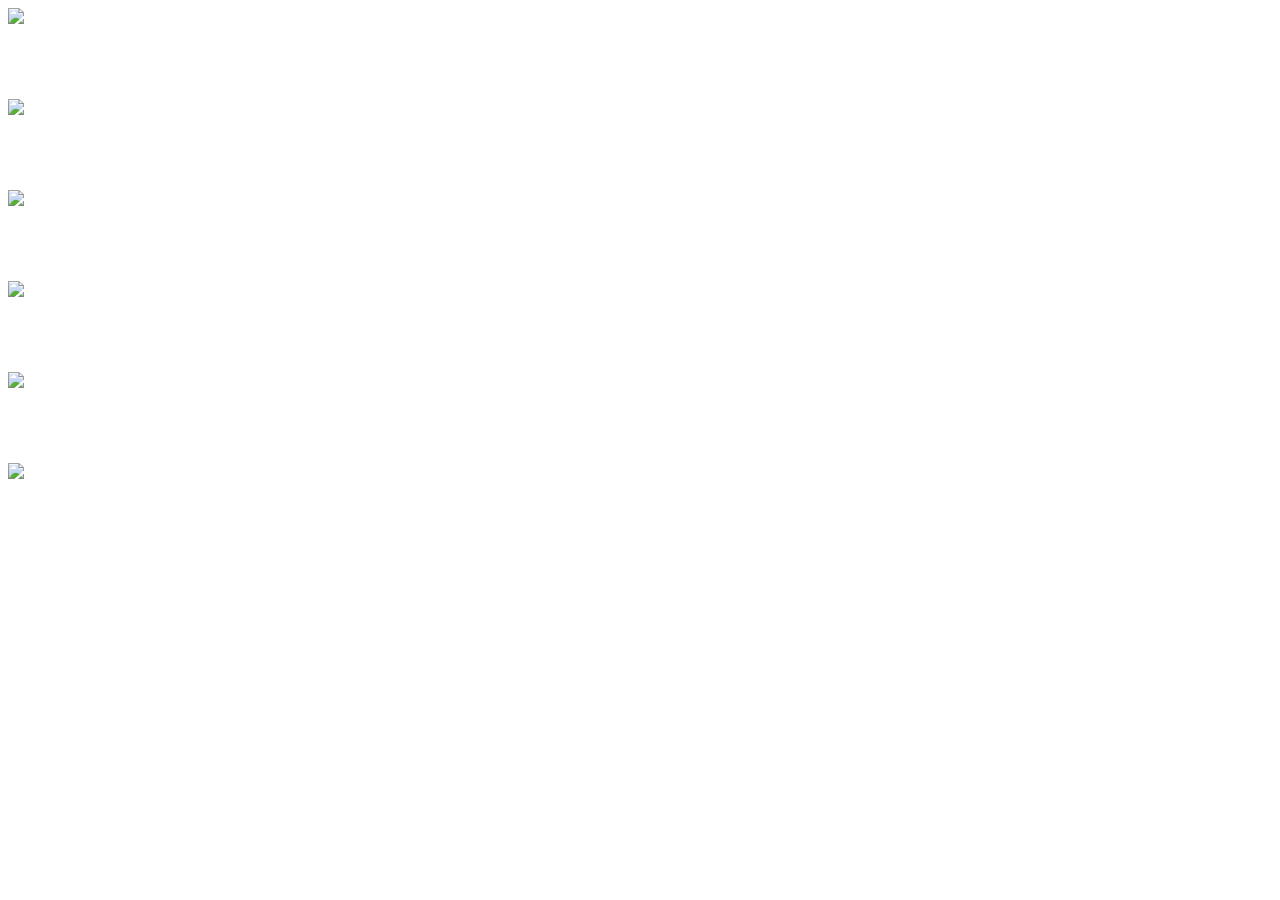
==== index.html @ 5dd22f75 "Add files via upload" ====
<DOCTYPE html>
<html>
<head>
  
</head>
   <title> From: Jay💗 </title>
   <script type="text/javascript">
 
   alert("HI Mykha ")
   alert("Gusto ko lang")
   alert("Sabihin sayo na") 
   alert("Love na love kita ")
   </script>
   <style>
body{
   background-image:url(https://c.tenor.com/i1rsgMyOFgcAAAAd/cat-cat-love.gif);
   background-size: cover;
   background-attachment: fixed;
}
.content{
    background: https://c.tenor.com/i1rsgMyOFgcAAAAd/cat-cat-love.gif;
    width: 100%;
    padding: 190px;
    margin: 1000px auto;
    }
</style>
<h2>
 <img src="https://c.tenor.com/1bN1lZmbwWcAAAAj/line.gif">
   <p style="color: white""> Hi Alam mo ba minsan hinahanap hanap na kita kahit wala namang dahilan.</p>
   </h2>
 
 <h2>
   <img src="https://c.tenor.com/LxggFGxwOjIAAAAj/shy-cat.gif">
   <p style ="color: white""> May comfort kasi sayo na hindi ko maipaliwanag parang gusto ko lang laging nandiyan ka.</p> 
  </h2>
  
  <h2>
  <img src="https://c.tenor.com/1bN1lZmbwWcAAAAj/line.gif">
   <p style="color: white""> Unti unti kitang naging paboritong parte ng araw ko kahit hindi mo alam.</p>
   <h/2>
   
   
   <img src="https://c.tenor.com/LxggFGxwOjIAAAAj/shy-cat.gif">
   <p style ="color: white""> hindi ko man alam kung gusto mo ako or what kung magkakatuluyan ba tayo pero ganun pa man hindi parin kta iiwan.</p>
  
   
   
      <img src="https://c.tenor.com/tsniEXs1tFkAAAAj/fbcuteboy.gif">
   <p style ="color: white""> Soon sana magkita tayo para makasama kita kung saan man tayo mapunta and to make more memories with you</p>
   
    <img src="https://c.tenor.com/LxggFGxwOjIAAAAj/shy-cat.gif">
   <p style ="color: white""> Iloveyou so much  papisil nga ng pisngi nang gigil ako sayo e sarap mo kurut kurutin HAHAHAHA</p>
  

   </body>
   </html>
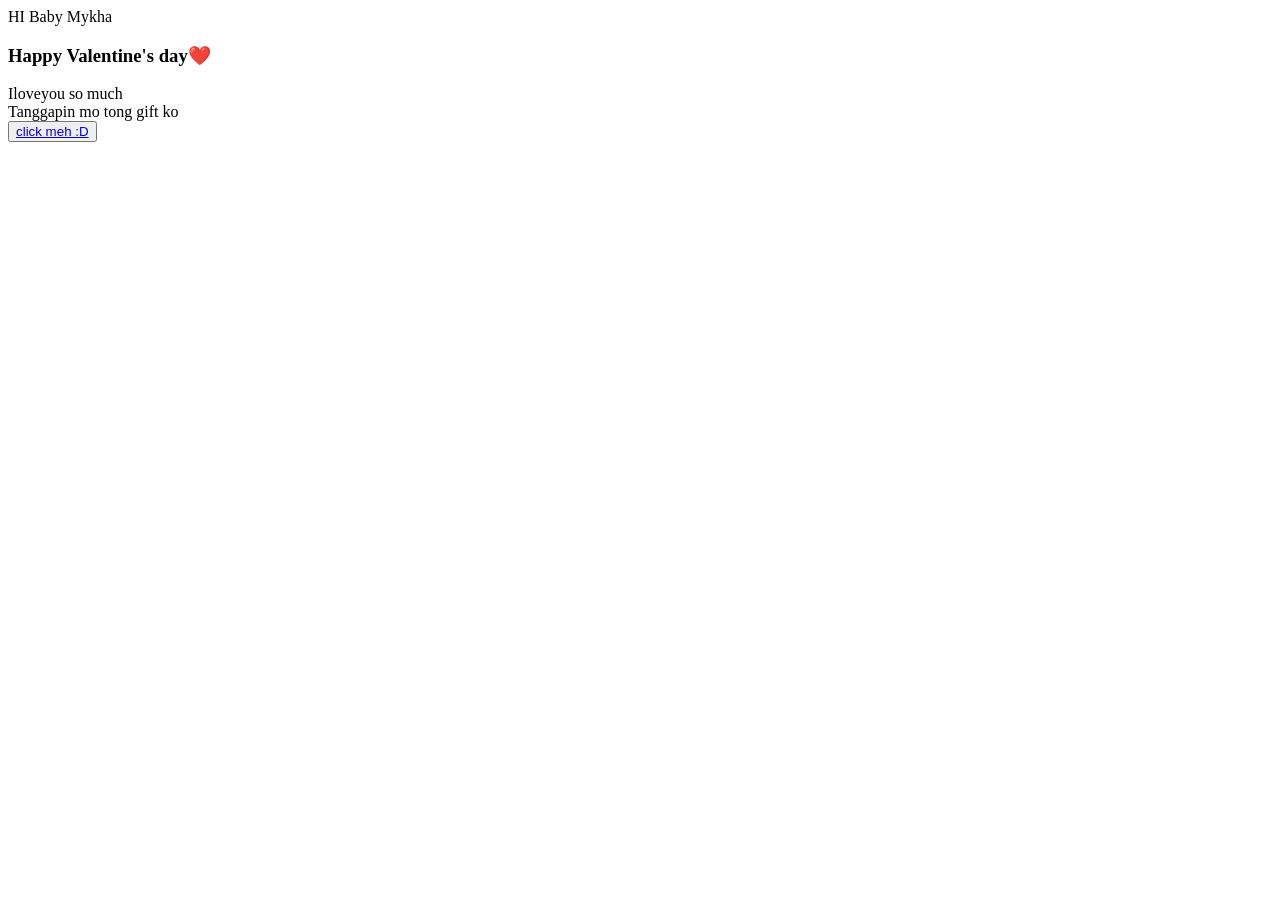
==== commit 8265dd00: "Add files via upload" ====
--- a/index.html
+++ b/index.html
@@ -1,56 +1,37 @@
-<DOCTYPE html>
-<html>
+<!DOCTYPE html>
+<html lang="en">
+
 <head>
-  
+  <meta charset="UTF-8">
+  <meta http-equiv="X-UA-Compatible" content="IE=edge">
+  <meta name="viewport" content="width=device-width, initial-scale=1.0">
+  <link rel="stylesheet" href="css/style.css">
+  <link rel="icon" href="img/flowers.png" type="image/x-icon">
+  <title>Flowers</title>
 </head>
-   <title> From: Jay💗 </title>
-   <script type="text/javascript">
- 
-   alert("HI Mykha ")
-   alert("Gusto ko lang")
-   alert("Sabihin sayo na") 
-   alert("Love na love kita ")
-   </script>
-   <style>
-body{
-   background-image:url(https://c.tenor.com/i1rsgMyOFgcAAAAd/cat-cat-love.gif);
-   background-size: cover;
-   background-attachment: fixed;
-}
-.content{
-    background: https://c.tenor.com/i1rsgMyOFgcAAAAd/cat-cat-love.gif;
-    width: 100%;
-    padding: 190px;
-    margin: 1000px auto;
-    }
-</style>
-<h2>
- <img src="https://c.tenor.com/1bN1lZmbwWcAAAAj/line.gif">
-   <p style="color: white""> Hi Alam mo ba minsan hinahanap hanap na kita kahit wala namang dahilan.</p>
-   </h2>
- 
- <h2>
-   <img src="https://c.tenor.com/LxggFGxwOjIAAAAj/shy-cat.gif">
-   <p style ="color: white""> May comfort kasi sayo na hindi ko maipaliwanag parang gusto ko lang laging nandiyan ka.</p> 
-  </h2>
-  
-  <h2>
-  <img src="https://c.tenor.com/1bN1lZmbwWcAAAAj/line.gif">
-   <p style="color: white""> Unti unti kitang naging paboritong parte ng araw ko kahit hindi mo alam.</p>
-   <h/2>
-   
-   
-   <img src="https://c.tenor.com/LxggFGxwOjIAAAAj/shy-cat.gif">
-   <p style ="color: white""> hindi ko man alam kung gusto mo ako or what kung magkakatuluyan ba tayo pero ganun pa man hindi parin kta iiwan.</p>
-  
-   
-   
-      <img src="https://c.tenor.com/tsniEXs1tFkAAAAj/fbcuteboy.gif">
-   <p style ="color: white""> Soon sana magkita tayo para makasama kita kung saan man tayo mapunta and to make more memories with you</p>
-   
-    <img src="https://c.tenor.com/LxggFGxwOjIAAAAj/shy-cat.gif">
-   <p style ="color: white""> Iloveyou so much  papisil nga ng pisngi nang gigil ako sayo e sarap mo kurut kurutin HAHAHAHA</p>
-  
 
-   </body>
-   </html>+<body>
+  <div class="greetings">
+    <!-- silahkan menambah kata sesuai keinginan dengan <span>text...</span -->
+    
+    <span>HI</span>
+    <span>Baby Mykha</span>
+   <h3><span>Happy Valentine's day❤️</span></h3>
+    <span> Iloveyou so much</span>
+
+    
+  </div>
+  <div class="description">
+    <span>Tanggapin mo tong gift ko </span>
+
+
+  </div>
+  <div class="button">
+    <button>
+      <a href="flower.html">click meh :D</a>
+    </button>
+
+  </div>
+</body>
+
+</html>
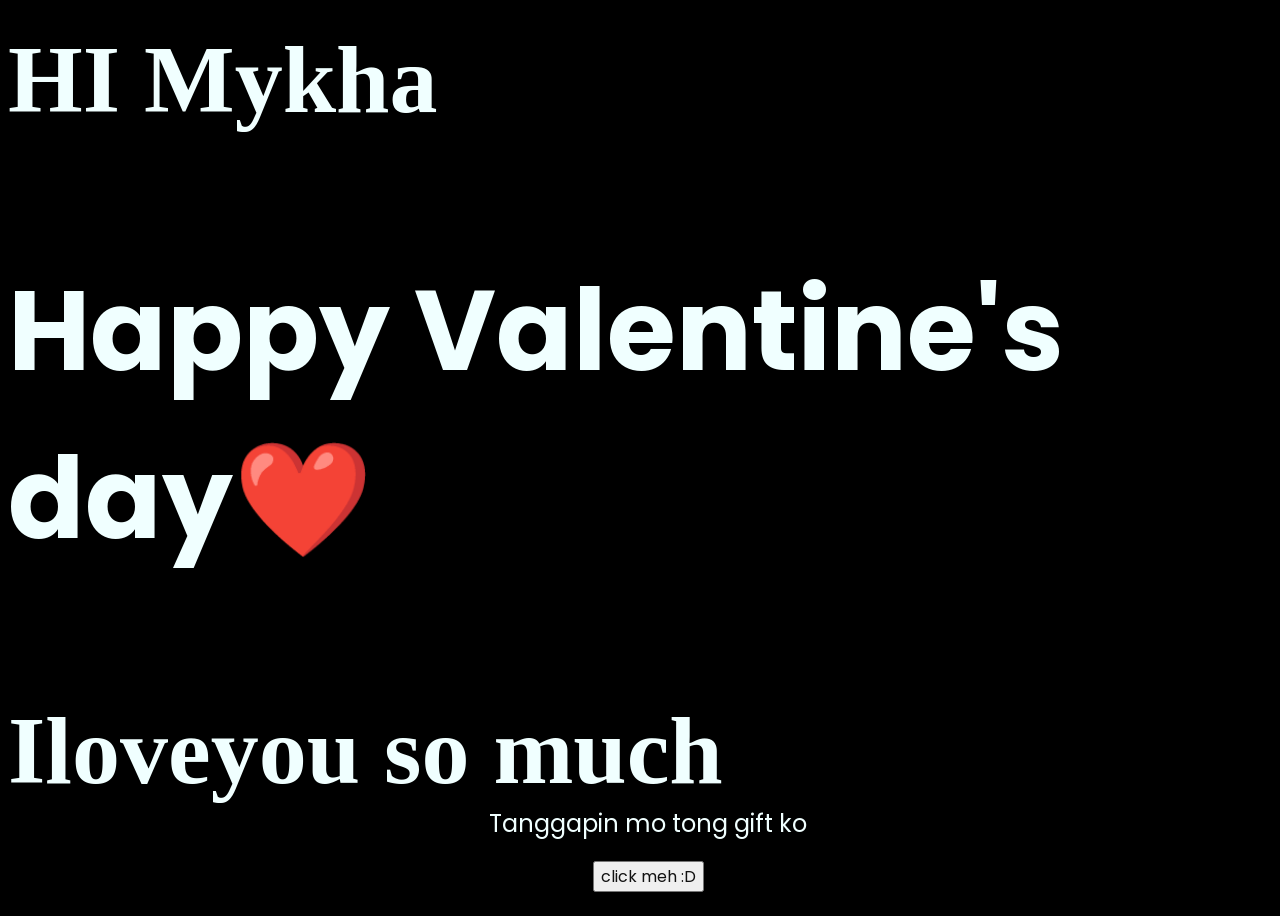
==== commit 84279d75: "Update index.html" ====
--- a/index.html
+++ b/index.html
@@ -15,7 +15,7 @@
     <!-- silahkan menambah kata sesuai keinginan dengan <span>text...</span -->
     
     <span>HI</span>
-    <span>Baby Mykha</span>
+    <span>Mykha</span>
    <h3><span>Happy Valentine's day❤️</span></h3>
     <span> Iloveyou so much</span>
 
@@ -34,4 +34,4 @@
   </div>
 </body>
 
-</html>+</html>
--- a/css/style.css
+++ b/css/style.css
@@ -0,0 +1,108 @@
+@import url('https://fonts.googleapis.com/css2?family=Poppins:ital,wght@0,500;1,900&display=swap');
+
+* {
+  font-family: 'Poppins', cursive;
+}
+
+body {
+  color: azure;
+  width: 100%;
+  height: 100vh;
+  display: flex;
+  flex-direction: column;
+  align-items: center;
+  justify-content: center;
+  background-color: black;
+}
+
+.greetings {
+  font-size: 6rem;
+  font-weight: 900;
+}
+
+.greetings>span {
+  animation: glow 2.5s ease-in-out infinite;
+}
+
+@keyframes glow {
+
+  0%,
+  100% {
+    color: #fff;
+    text-shadow: 0 0 12px #39c6d6, 0 0 50px #39c6d6, 0 0 100px #39c6d6;
+  }
+
+  10%,
+  90% {
+    color: #111;
+    text-shadow: none;
+  }
+}
+
+.greetings>span:nth-child(2) {
+  animation-delay: .2s;
+}
+
+.greetings>span:nth-child(3) {
+  animation-delay: .4s;
+}
+
+.greetings>span:nth-child(4) {
+  animation-delay: .6s;
+}
+
+.greetings>span:nth-child(5) {
+  animation-delay: .8s;
+}
+
+.greetings>span:nth-child(6) {
+  animation-delay: 1s;
+}
+
+.greetings>span:nth-child(7) {
+  animation-delay: 1.2s;
+}
+
+.greetings>span:nth-child(8) {
+  animation-delay: 1.4s;
+}
+
+.greetings>span:nth-child(9) {
+  animation-delay: 1.6s;
+}
+
+greetings>span:nth-child(10) {
+  animation-delay: 1.8s;
+}
+
+.greetings>span:nth-child(11) {
+  animation-delay: 2s;
+}
+
+.description {
+  font-size: 1.5rem;
+  margin-bottom: 20px;
+}
+
+.button a {
+  text-decoration: none;
+  font-size: 1rem;
+  color: #111;
+}
+
+@media screen and (max-width:574px) {
+  .greetings {
+    display: block;
+    font-size: 3rem;
+    font-weight: 500;
+    text-align: center;
+  }
+
+  .description {
+    font-size: 1rem;
+  }
+
+  .button a {
+    font-size: .5rem;
+  }
+}
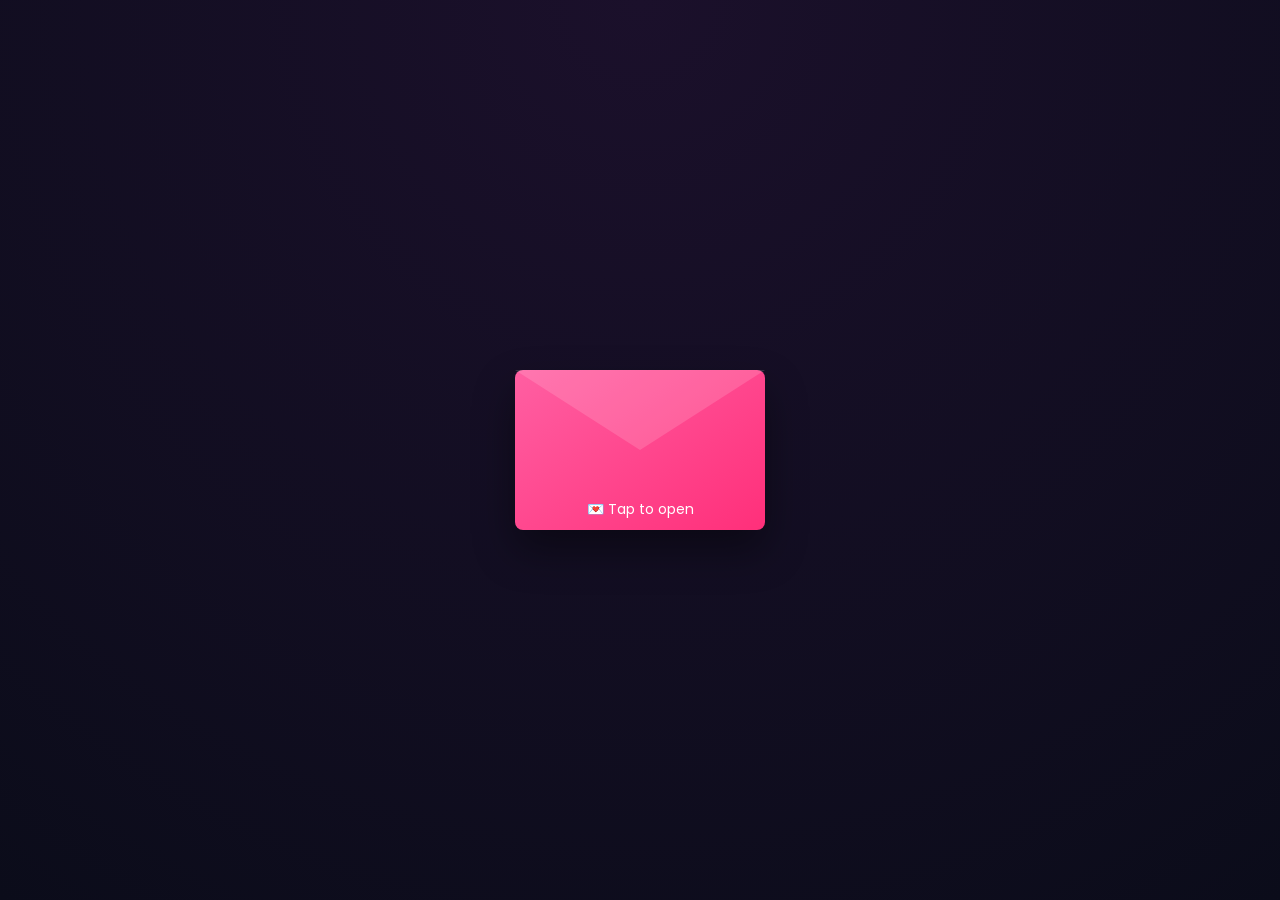
==== commit 111ace00: "Add files via upload" ====
--- a/index.html
+++ b/index.html
@@ -3,35 +3,48 @@
 
 <head>
   <meta charset="UTF-8">
-  <meta http-equiv="X-UA-Compatible" content="IE=edge">
   <meta name="viewport" content="width=device-width, initial-scale=1.0">
-  <link rel="stylesheet" href="css/style.css">
-  <link rel="icon" href="img/flowers.png" type="image/x-icon">
-  <title>Flowers</title>
+  
+  <title> Happy Monthsary ❤️</title>
+  
+  <link rel="stylesheet" href="style.css">
+  <link href="https://fonts.googleapis.com/css2?family=Poppins:wght@300;500;700&display=swap" rel="stylesheet">
 </head>
 
 <body>
-  <div class="greetings">
-    <!-- silahkan menambah kata sesuai keinginan dengan <span>text...</span -->
+  
+  <div class="scene">
     
-    <span>HI</span>
-    <span>Mykha</span>
-   <h3><span>Happy Valentine's day❤️</span></h3>
-    <span> Iloveyou so much</span>
-
+    <!-- 💌 ENVELOPE -->
+    <div id="envelope" onclick="openEnvelope()">
+      <div class="front"></div>
+      <div class="flap"></div>
+      <div class="letter-preview">💌 Tap to open</div>
+    </div>
+    
+    <!-- 💌 LETTER -->
+    <div id="letter">
+      <h1>My Love ❤️</h1>
+      <p id="text"></p>
+    </div>
+    
+    <!-- 💍 PROPOSAL -->
+    <div id="proposal">
+      <div id="ring">💍</div>
+      
+      <h1>Will you keep loving me forever?</h1>
+      
+      <button onclick="takeRing()">Take the Ring ❤️</button>
+    </div>
     
   </div>
-  <div class="description">
-    <span>Tanggapin mo tong gift ko </span>
-
-
-  </div>
-  <div class="button">
-    <button>
-      <a href="flower.html">click meh :D</a>
-    </button>
-
-  </div>
+  
+  <audio id="music" loop>
+    <source src="music/ikaw-at-ako.mp3">
+  </audio>
+  
+  <script src="script.js"></script>
+  
 </body>
 
-</html>
+</html>
--- a/style.css
+++ b/style.css
@@ -0,0 +1,187 @@
+/* =========================
+   BASE
+========================= */
+
+* {
+  margin: 0;
+  padding: 0;
+  box-sizing: border-box;
+  font-family: Poppins;
+}
+
+body {
+  background: radial-gradient(circle at top, #1b102b, #0b0c1a);
+  color: white;
+  overflow: hidden;
+  display: flex;
+  justify-content: center;
+  align-items: center;
+  height: 100vh;
+}
+
+/* =========================
+   SCENE WRAPPER
+========================= */
+
+.scene {
+  text-align: center;
+  position: relative;
+  width: 100%;
+}
+
+/* =========================
+   3D ENVELOPE
+========================= */
+
+#envelope {
+  width: 250px;
+  height: 160px;
+  margin: auto;
+  position: relative;
+  cursor: pointer;
+  transform-style: preserve-3d;
+  transition: 1s;
+  animation: float 3s ease-in-out infinite;
+}
+
+.front {
+  position: absolute;
+  width: 100%;
+  height: 100%;
+  background: linear-gradient(145deg, #ff5fa2, #ff2f7a);
+  border-radius: 8px;
+  box-shadow: 0 20px 40px rgba(0, 0, 0, .4);
+}
+
+.flap {
+  position: absolute;
+  width: 100%;
+  height: 100%;
+  background: rgba(255, 255, 255, .15);
+  clip-path: polygon(0 0, 50% 50%, 100% 0);
+  transform-origin: top;
+  transition: 1s;
+}
+
+.letter-preview {
+  position: absolute;
+  bottom: 10px;
+  width: 100%;
+  text-align: center;
+  font-size: 14px;
+}
+
+/* OPEN ANIMATION */
+
+#envelope.open .flap {
+  transform: rotateX(180deg);
+}
+
+/* =========================
+   LETTER
+========================= */
+
+#letter {
+  position: absolute;
+  top: 50%;
+  left: 50%;
+  transform: translate(-50%, 100px);
+  opacity: 0;
+  width: 300px;
+  padding: 20px;
+  background: white;
+  color: #333;
+  border-radius: 12px;
+  transition: 1s;
+  box-shadow: 0 20px 60px rgba(0, 0, 0, .3);
+}
+
+#letter.show {
+  transform: translate(-50%, -50%);
+  opacity: 1;
+}
+
+#letter h1 {
+  font-size: 22px;
+  color: #ff3d8d;
+}
+
+/* =========================
+   PROPOSAL
+========================= */
+
+#proposal {
+  position: absolute;
+  top: 50%;
+  left: 50%;
+  transform: translate(-50%, 200px);
+  opacity: 0;
+  transition: 1s;
+}
+
+#proposal.show {
+  transform: translate(-50%, -50%);
+  opacity: 1;
+}
+
+#ring {
+  font-size: 90px;
+  opacity: 0;
+  transform: translateY(80px);
+  transition: 2s;
+  filter: drop-shadow(0 0 0 gold);
+}
+
+#ring.show {
+  opacity: 1;
+  transform: translateY(0);
+  animation: glow 2s infinite alternate;
+}
+
+@keyframes glow {
+  from {
+    filter: drop-shadow(0 0 10px gold);
+  }
+  
+  to {
+    filter: drop-shadow(0 0 30px gold);
+  }
+}
+
+/* BUTTON */
+
+button {
+  padding: 12px 24px;
+  border: none;
+  border-radius: 30px;
+  background: #ff3d8d;
+  color: white;
+  cursor: pointer;
+  margin-top: 15px;
+}
+
+/* =========================
+   ANIMATION
+========================= */
+
+@keyframes float {
+  50% {
+    transform: translateY(-10px);
+  }
+}
+
+/* =========================
+   RESPONSIVE
+========================= */
+
+@media(max-width:600px) {
+  
+  #envelope {
+    transform: scale(.9);
+  }
+  
+  #letter {
+    width: 85%;
+  }
+  
+}
